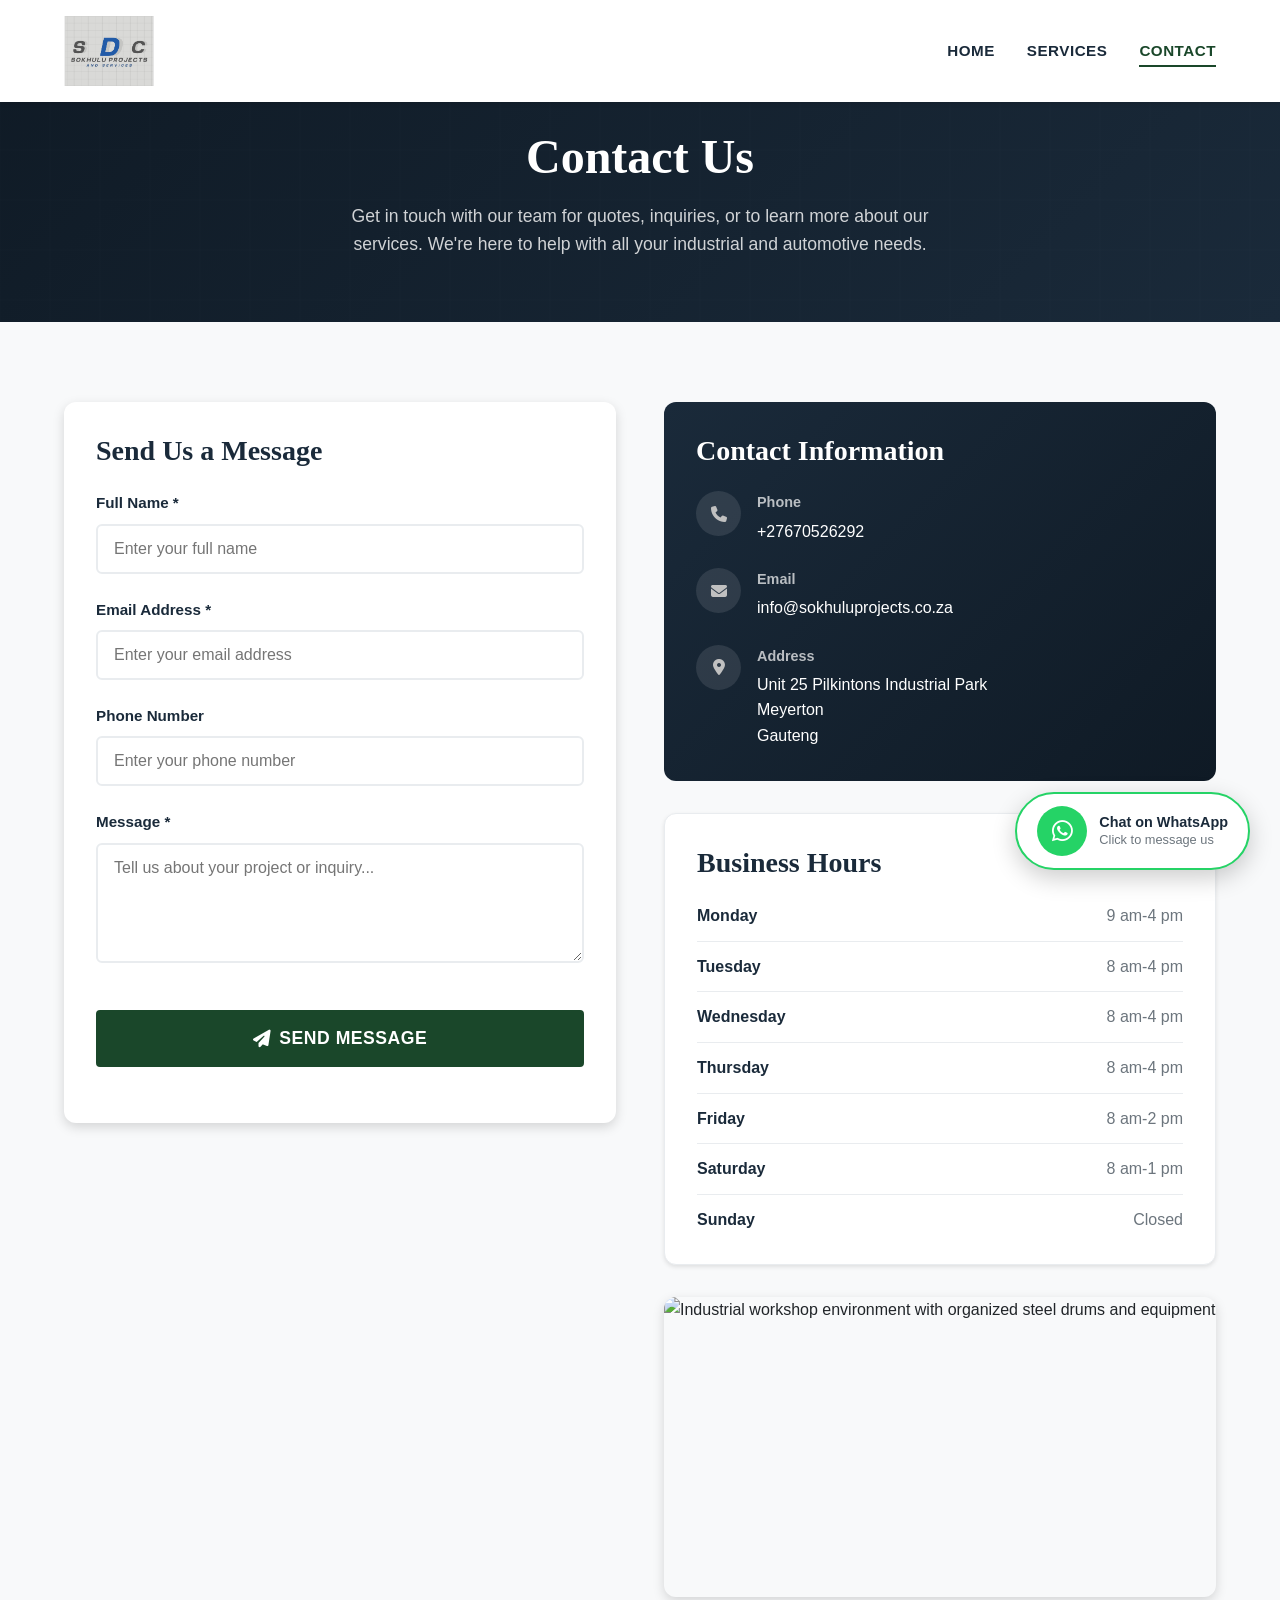
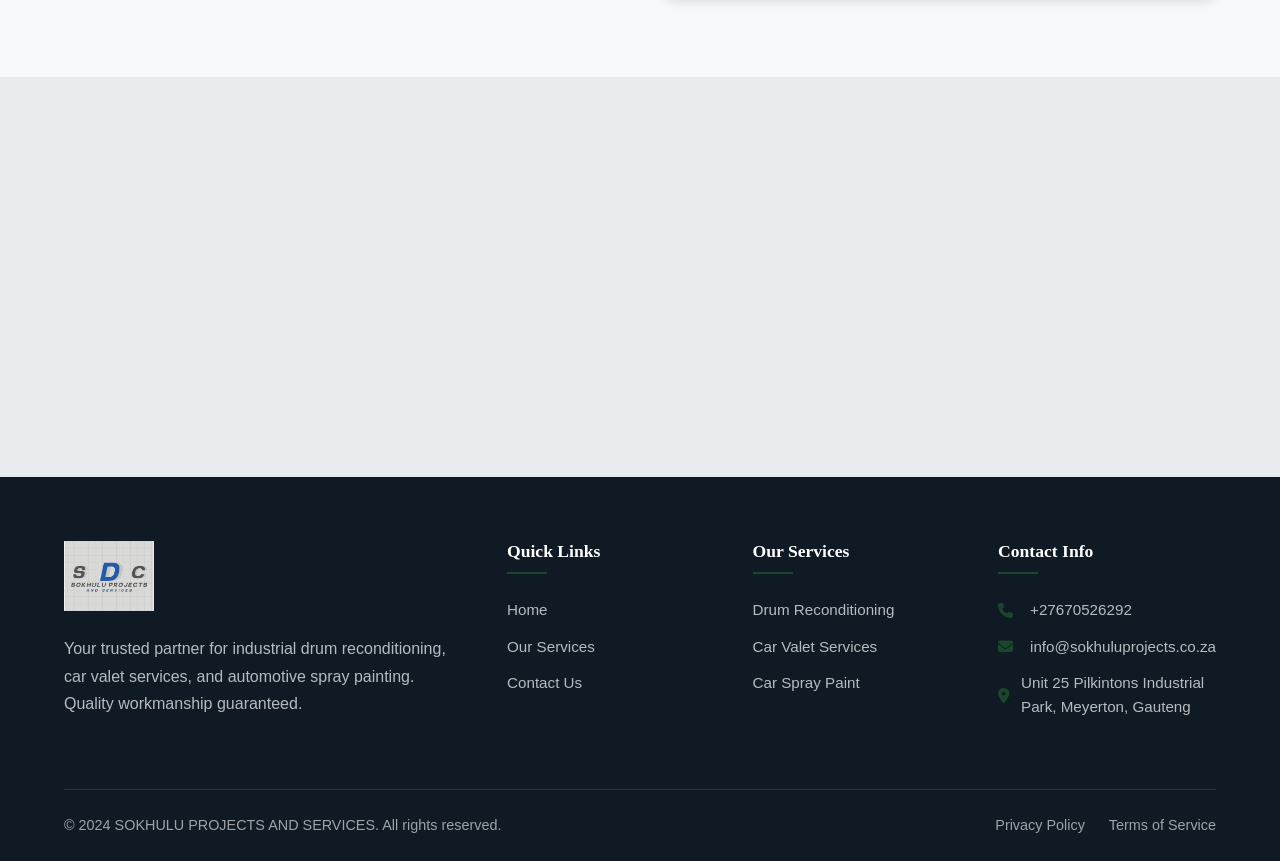
==== contact.html @ 8f5c1dcd "Redesigned services page with catalog layout, updated logo to new image, fixed text overflow issues" ====
<!DOCTYPE html>
<html lang="en">
<head>
    <meta charset="-8">
    <meta name="viewport" content="width=device-width, initial-scale=1.0">
    <meta name="description" content="Contact SOKHULU PROJECTS AND SERVICES for industrial drum reconditioning, car valet, and spray paint services. Get a free quote today.">
    <title>Contact Us | SOKHULU PROJECTS AND SERVICES</title>
    <link rel="stylesheet" href="css/styles.css">
    <link rel="stylesheet" href="https://cdnjs.cloudflare.com/ajax/libs/font-awesome/6.4.0/css/all.min.css">
</head>
<body>
    <!-- Header -->
    <header class="header" id="header">
        <div class="container">
            <div class="header-inner">
                <a href="index.html" class="logo">
                    <img src="images/WhatsApp Image 2026-04-15 at 10.08.15.jpeg" alt="SOKHULU PROJECTS AND SERVICES" style="height: 70px; width: auto; object-fit: contain;">
                </a>
                <nav class="nav">
                    <ul class="nav-list" id="navList">
                        <li><a href="index.html" class="nav-link">Home</a></li>
                        <li><a href="services.html" class="nav-link">Services</a></li>
                        <li><a href="contact.html" class="nav-link active">Contact</a></li>
                    </ul>
                    <button class="mobile-menu-btn" id="mobileMenuBtn" aria-label="Toggle Menu">
                        <span></span>
                        <span></span>
                        <span></span>
                    </button>
                </nav>
            </div>
        </div>
    </header>

    <!-- Page Header -->
    <section class="page-header">
        <div class="container">
            <div class="page-header-content">
                <h1>Contact Us</h1>
                <p>Get in touch with our team for quotes, inquiries, or to learn more about our services. We're here to help with all your industrial and automotive needs.</p>
            </div>
        </div>
    </section>

    <!-- Contact Form Section -->
    <section class="section" style="background: var(--off-white);">
        <div class="container">
            <div class="contact-grid">
                <div class="contact-form-container">
                    <h3 style="margin-bottom: 1.5rem; color: var(--navy-blue);">Send Us a Message</h3>
                    <form id="contactForm" action="#" method="POST">
                        <div class="form-group">
                            <label for="contactName" class="form-label">Full Name *</label>
                            <input type="text" id="contactName" name="name" class="form-input" placeholder="Enter your full name" required>
                        </div>
                        <div class="form-group">
                            <label for="contactEmail" class="form-label">Email Address *</label>
                            <input type="email" id="contactEmail" name="email" class="form-input" placeholder="Enter your email address" required>
                        </div>
                        <div class="form-group">
                            <label for="contactPhone" class="form-label">Phone Number</label>
                            <input type="tel" id="contactPhone" name="phone" class="form-input" placeholder="Enter your phone number">
                        </div>
                        <div class="form-group">
                            <label for="contactMessage" class="form-label">Message *</label>
                            <textarea id="contactMessage" name="message" class="form-textarea" placeholder="Tell us about your project or inquiry..." required></textarea>
                        </div>
                        <div class="form-group">
                            <button type="submit" class="btn btn-primary form-submit">
                                <i class="fas fa-paper-plane" style="margin-right: 0.5rem;"></i>Send Message
                            </button>
                        </div>
                    </form>
                </div>
                <div class="contact-info-container">
                    <div class="contact-details">
                        <h3>Contact Information</h3>
                        <div class="contact-detail-item">
                            <i class="fas fa-phone"></i>
                            <div>
                                <strong>Phone</strong>
                                <span>+27670526292</span>
                            </div>
                        </div>
                        <div class="contact-detail-item">
                            <i class="fas fa-envelope"></i>
                            <div>
                                <strong>Email</strong>
                                <span>info@sokhuluprojects.co.za</span>
                            </div>
                        </div>
                        <div class="contact-detail-item">
                            <i class="fas fa-map-marker-alt"></i>
                            <div>
                                <strong>Address</strong>
                                <span>Unit 25 Pilkintons Industrial Park<br>Meyerton<br>Gauteng</span>
                            </div>
                        </div>
                    </div>
                    <div class="business-hours">
                        <h3>Business Hours</h3>
                        <div class="hours-list">
                            <div class="hour-item">
                                <span class="day">Monday</span>
                                <span class="time">9 am-4 pm</span>
                            </div>
                            <div class="hour-item">
                                <span class="day">Tuesday</span>
                                <span class="time">8 am-4 pm</span>
                            </div>
                            <div class="hour-item">
                                <span class="day">Wednesday</span>
                                <span class="time">8 am-4 pm</span>
                            </div>
                            <div class="hour-item">
                                <span class="day">Thursday</span>
                                <span class="time">8 am-4 pm</span>
                            </div>
                            <div class="hour-item">
                                <span class="day">Friday</span>
                                <span class="time">8 am-2 pm</span>
                            </div>
                            <div class="hour-item">
                                <span class="day">Saturday</span>
                                <span class="time">8 am-1 pm</span>
                            </div>
                            <div class="hour-item">
                                <span class="day">Sunday</span>
                                <span class="time">Closed</span>
                            </div>
                        </div>
                    </div>
                    <div class="contact-image">
                        <img src="https://images.unsplash.com/photo-1565793298595-6a879b1d9492?w=800&q=80" alt="Industrial workshop environment with organized steel drums and equipment" loading="lazy">
                    </div>
                </div>
            </div>
        </div>
    </section>

    <!-- Map Section -->
    <section class="section" style="padding: 0; background: var(--gray-light);">
        <div class="map-container" style="height: 400px;">
            <iframe 
                src="https://www.google.com/maps/embed?pb=!1m18!1m12!1m3!1d3582.0319327755747!2d28.0473053150278!3d-26.204102983442!2m3!1f0!2f0!3f0!3m2!1i1024!2i768!4f13.1!3m3!1m2!1s0x1e950c68534b6e7b%3A0x3c6b8e7a8c6d8e7a!2sJohannesburg%2C%20South%20Africa!5e0!3m2!1sen!2sus!4v1234567890" 
                width="100%" 
                height="100%" 
                style="border:0;" 
                allowfullscreen="" 
                loading="lazy" 
                referrerpolicy="no-referrer-when-downgrade"
                title="SOKHULU PROJECTS AND SERVICES Location">
            </iframe>
        </div>
    </section>

    <!-- Footer -->
    <footer class="footer">
        <div class="container">
            <div class="footer-grid">
                <div class="footer-brand">
                    <a href="index.html" class="logo" style="margin-bottom: 1rem;">
                        <img src="images/WhatsApp Image 2026-04-15 at 10.08.15.jpeg" alt="SOKHULU PROJECTS AND SERVICES" style="height: 70px; width: auto; object-fit: contain;">
                    </a>
                    <p>Your trusted partner for industrial drum reconditioning, car valet services, and automotive spray painting. Quality workmanship guaranteed.</p>
                </div>
                <div class="footer-column">
                    <h4>Quick Links</h4>
                    <div class="footer-links">
                        <a href="index.html">Home</a>
                        <a href="services.html">Our Services</a>
                        <a href="contact.html">Contact Us</a>
                    </div>
                </div>
                <div class="footer-column">
                    <h4>Our Services</h4>
                    <div class="footer-links">
                        <a href="services.html#drum">Drum Reconditioning</a>
                        <a href="services.html#valet">Car Valet Services</a>
                        <a href="services.html#paint">Car Spray Paint</a>
                    </div>
                </div>
                <div class="footer-column footer-contact">
                    <h4>Contact Info</h4>
                    <p><i class="fas fa-phone"></i> +27670526292</p>
                    <p><i class="fas fa-envelope"></i> info@sokhuluprojects.co.za</p>
                    <p><i class="fas fa-map-marker-alt"></i> Unit 25 Pilkintons Industrial Park, Meyerton, Gauteng</p>
                </div>
            </div>
            <div class="footer-bottom">
                <p>&copy; 2024 SOKHULU PROJECTS AND SERVICES. All rights reserved.</p>
                <div class="footer-legal">
                    <a href="#">Privacy Policy</a>
                    <a href="#">Terms of Service</a>
                </div>
            </div>
        </div>
    </footer>

    <script src="js/main.js"></script>
</body>
</html>
---- css/styles.css ----
/* ========================================
   SOKHULU PROJECTS AND SERVICES
   Corporate Stylesheet
   Color Scheme: Deep Green, Navy Blue, White, Metallic Silver
   ======================================== */

/* CSS Variables */
:root {
    --primary-green: #1a472a;
    --dark-green: #0d2415;
    --light-green: #2d6a4f;
    --navy-blue: #1a2a3a;
    --dark-navy: #0f1a25;
    --light-navy: #2a3a4a;
    --silver: #c0c0c0;
    --light-silver: #e8e8e8;
    --metallic: #b8b8b8;
    --white: #ffffff;
    --off-white: #f8f9fa;
    --gray-light: #e9ecef;
    --gray-medium: #6c757d;
    --gray-dark: #343a40;
    --text-dark: #212529;
    --accent-gold: #d4af37;
    
    --font-primary: 'Segoe UI', Tahoma, Geneva, Verdana, sans-serif;
    --font-heading: 'Georgia', 'Times New Roman', serif;
    
    --transition-fast: 0.2s ease;
    --transition-medium: 0.3s ease;
    --transition-slow: 0.5s ease;
    
    --shadow-sm: 0 2px 4px rgba(0,0,0,0.1);
    --shadow-md: 0 4px 12px rgba(0,0,0,0.15);
    --shadow-lg: 0 8px 24px rgba(0,0,0,0.2);
    --shadow-xl: 0 12px 40px rgba(0,0,0,0.25);
}

/* Reset & Base */
*, *::before, *::after {
    margin: 0;
    padding: 0;
    box-sizing: border-box;
}

html {
    scroll-behavior: smooth;
    font-size: 16px;
}

body {
    font-family: var(--font-primary);
    line-height: 1.6;
    color: var(--text-dark);
    background-color: var(--white);
    overflow-x: hidden;
}

img {
    max-width: 100%;
    height: auto;
    display: block;
}

a {
    text-decoration: none;
    color: inherit;
    transition: var(--transition-medium);
}

ul, ol {
    list-style: none;
}

button {
    cursor: pointer;
    border: none;
    background: none;
    font-family: inherit;
}

/* Typography */
h1, h2, h3, h4, h5, h6 {
    font-family: var(--font-heading);
    font-weight: 600;
    line-height: 1.2;
    margin-bottom: 1rem;
    color: var(--navy-blue);
}

h1 { font-size: 3rem; }
h2 { font-size: 2.5rem; }
h3 { font-size: 1.75rem; }
h4 { font-size: 1.5rem; }
h5 { font-size: 1.25rem; }
h6 { font-size: 1rem; }

p {
    margin-bottom: 1rem;
    color: var(--gray-dark);
}

/* Utility Classes */
.container {
    max-width: 1200px;
    margin: 0 auto;
    padding: 0 1.5rem;
}

.container-narrow {
    max-width: 900px;
    margin: 0 auto;
    padding: 0 1.5rem;
}

.section {
    padding: 5rem 0;
}

.section-header {
    text-align: center;
    margin-bottom: 3rem;
}

.section-header h2 {
    position: relative;
    display: inline-block;
    padding-bottom: 1rem;
}

.section-header h2::after {
    content: '';
    position: absolute;
    bottom: 0;
    left: 50%;
    transform: translateX(-50%);
    width: 80px;
    height: 4px;
    background: linear-gradient(90deg, var(--primary-green), var(--silver));
    border-radius: 2px;
}

.section-header p {
    font-size: 1.1rem;
    color: var(--gray-medium);
    max-width: 600px;
    margin: 1rem auto 0;
}

/* Buttons */
.btn {
    display: inline-flex;
    align-items: center;
    justify-content: center;
    padding: 0.875rem 2rem;
    font-size: 1rem;
    font-weight: 600;
    text-transform: uppercase;
    letter-spacing: 0.5px;
    border-radius: 4px;
    transition: var(--transition-medium);
    cursor: pointer;
    border: 2px solid transparent;
}

.btn-primary {
    background: var(--primary-green);
    color: var(--white);
    border-color: var(--primary-green);
}

.btn-primary:hover {
    background: var(--dark-green);
    border-color: var(--dark-green);
    transform: translateY(-2px);
    box-shadow: var(--shadow-md);
}

.btn-secondary {
    background: transparent;
    color: var(--primary-green);
    border-color: var(--primary-green);
}

.btn-secondary:hover {
    background: var(--primary-green);
    color: var(--white);
    transform: translateY(-2px);
}

.btn-white {
    background: var(--white);
    color: var(--primary-green);
    border-color: var(--white);
}

.btn-white:hover {
    background: transparent;
    color: var(--white);
    transform: translateY(-2px);
}

.btn-navy {
    background: var(--navy-blue);
    color: var(--white);
    border-color: var(--navy-blue);
}

.btn-navy:hover {
    background: var(--dark-navy);
    border-color: var(--dark-navy);
    transform: translateY(-2px);
    box-shadow: var(--shadow-md);
}

/* Header & Navigation */
.header {
    position: fixed;
    top: 0;
    left: 0;
    right: 0;
    z-index: 1000;
    background: var(--white);
    box-shadow: var(--shadow-sm);
    transition: var(--transition-medium);
}

.header.scrolled {
    box-shadow: var(--shadow-md);
}

.header-inner {
    display: flex;
    align-items: center;
    justify-content: space-between;
    padding: 1rem 0;
}

.logo {
    display: flex;
    align-items: center;
    gap: 0.75rem;
}

.logo-icon {
    width: 50px;
    height: 50px;
    background: linear-gradient(135deg, var(--primary-green), var(--navy-blue));
    border-radius: 8px;
    display: flex;
    align-items: center;
    justify-content: center;
    color: var(--white);
    font-weight: 700;
    font-size: 1.5rem;
    flex-shrink: 0;
}

.logo-text {
    line-height: 1.2;
}

.logo-text span {
    display: block;
}

.logo-text .company-name {
    font-size: 1.1rem;
    font-weight: 700;
    color: var(--navy-blue);
    text-transform: uppercase;
    letter-spacing: 0.5px;
}

.logo-text .company-tagline {
    font-size: 0.75rem;
    color: var(--gray-medium);
    font-weight: 500;
}

.nav {
    display: flex;
    align-items: center;
    gap: 2rem;
}

.nav-list {
    display: flex;
    gap: 2rem;
}

.nav-link {
    font-weight: 600;
    font-size: 0.95rem;
    color: var(--navy-blue);
    text-transform: uppercase;
    letter-spacing: 0.5px;
    position: relative;
    padding: 0.5rem 0;
}

.nav-link::after {
    content: '';
    position: absolute;
    bottom: 0;
    left: 0;
    width: 0;
    height: 2px;
    background: var(--primary-green);
    transition: var(--transition-medium);
}

.nav-link:hover::after,
.nav-link.active::after {
    width: 100%;
}

.nav-link:hover,
.nav-link.active {
    color: var(--primary-green);
}

.mobile-menu-btn {
    display: none;
    flex-direction: column;
    gap: 5px;
    padding: 0.5rem;
}

.mobile-menu-btn span {
    display: block;
    width: 25px;
    height: 3px;
    background: var(--navy-blue);
    transition: var(--transition-medium);
    border-radius: 2px;
}

.mobile-menu-btn.active span:nth-child(1) {
    transform: rotate(45deg) translate(5px, 5px);
}

.mobile-menu-btn.active span:nth-child(2) {
    opacity: 0;
}

.mobile-menu-btn.active span:nth-child(3) {
    transform: rotate(-45deg) translate(7px, -6px);
}

/* Hero Section */
.hero {
    min-height: 100vh;
    background: linear-gradient(135deg, var(--dark-navy) 0%, var(--navy-blue) 50%, var(--dark-green) 100%);
    position: relative;
    display: flex;
    align-items: center;
    padding-top: 80px;
    overflow: hidden;
}

.hero::before {
    content: '';
    position: absolute;
    top: 0;
    left: 0;
    right: 0;
    bottom: 0;
    background: url('data:image/svg+xml,<svg xmlns="http://www.w3.org/2000/svg" viewBox="0 0 100 100"><rect fill="none" stroke="rgba(255,255,255,0.03)" stroke-width="0.5" x="0" y="0" width="100" height="100"/></svg>');
    background-size: 50px 50px;
    opacity: 0.5;
}

.hero-overlay {
    position: absolute;
    top: 0;
    left: 0;
    right: 0;
    bottom: 0;
    background: linear-gradient(45deg, rgba(26, 71, 42, 0.9) 0%, rgba(26, 42, 58, 0.85) 50%, rgba(13, 36, 21, 0.9) 100%);
}

.hero-content {
    position: relative;
    z-index: 2;
    display: grid;
    grid-template-columns: 1fr 1fr;
    gap: 4rem;
    align-items: center;
    max-width: 1200px;
    margin: 0 auto;
    padding: 0 1.5rem;
}

.hero-text {
    color: var(--white);
}

.hero-badge {
    display: inline-block;
    padding: 0.5rem 1rem;
    background: rgba(255, 255, 255, 0.1);
    border: 1px solid rgba(255, 255, 255, 0.2);
    border-radius: 50px;
    font-size: 0.85rem;
    text-transform: uppercase;
    letter-spacing: 1px;
    margin-bottom: 1.5rem;
    backdrop-filter: blur(10px);
}

.hero-title {
    font-size: 3.5rem;
    font-weight: 700;
    line-height: 1.1;
    margin-bottom: 1.5rem;
    color: var(--white);
}

.hero-title span {
    color: var(--silver);
}

.hero-subtitle {
    font-size: 1.25rem;
    color: rgba(255, 255, 255, 0.85);
    margin-bottom: 2rem;
    max-width: 500px;
}

.hero-buttons {
    display: flex;
    gap: 1rem;
    flex-wrap: wrap;
}

.hero-image {
    position: relative;
}

.hero-image img {
    border-radius: 12px;
    box-shadow: var(--shadow-xl);
    width: 100%;
    height: 450px;
    object-fit: cover;
}


/* Scroll Indicator */
.scroll-indicator {
    position: absolute;
    bottom: 2rem;
    left: 50%;
    transform: translateX(-50%);
    z-index: 3;
    color: var(--white);
    text-align: center;
}

.scroll-indicator span {
    display: block;
    font-size: 0.8rem;
    text-transform: uppercase;
    letter-spacing: 2px;
    margin-bottom: 0.5rem;
    opacity: 0.7;
}

.scroll-indicator i {
    animation: bounce 2s infinite;
}

@keyframes bounce {
    0%, 20%, 50%, 80%, 100% { transform: translateY(0); }
    40% { transform: translateY(-10px); }
    60% { transform: translateY(-5px); }
}

/* About Section */
.about-section {
    background: var(--off-white);
}

.about-grid {
    display: grid;
    grid-template-columns: 1fr 1fr;
    gap: 4rem;
    align-items: center;
}

.about-image {
    position: relative;
}

.about-image img {
    border-radius: 12px;
    box-shadow: var(--shadow-lg);
    width: 100%;
    height: 400px;
    object-fit: cover;
}

.about-image::after {
    content: '';
    position: absolute;
    bottom: -20px;
    right: -20px;
    width: 200px;
    height: 200px;
    background: var(--primary-green);
    border-radius: 12px;
    z-index: -1;
    opacity: 0.1;
}

.about-content h2 {
    text-align: left;
}

.about-content h2::after {
    left: 0;
    transform: none;
}

.about-features {
    display: grid;
    grid-template-columns: repeat(3, 1fr);
    gap: 1.5rem;
    margin-top: 2rem;
}

.about-feature {
    text-align: center;
    padding: 1.5rem;
    background: var(--white);
    border-radius: 8px;
    box-shadow: var(--shadow-sm);
    transition: var(--transition-medium);
}

.about-feature:hover {
    transform: translateY(-5px);
    box-shadow: var(--shadow-md);
}

.about-feature-icon {
    width: 60px;
    height: 60px;
    background: linear-gradient(135deg, var(--primary-green), var(--light-green));
    border-radius: 50%;
    display: flex;
    align-items: center;
    justify-content: center;
    margin: 0 auto 1rem;
    color: var(--white);
    font-size: 1.5rem;
}

.about-feature h4 {
    font-size: 1rem;
    margin-bottom: 0.5rem;
    color: var(--navy-blue);
}

.about-feature p {
    font-size: 0.9rem;
    color: var(--gray-medium);
    margin-bottom: 0;
}

/* Services Section */
.services-section {
    background: var(--white);
}

.services-grid {
    display: grid;
    grid-template-columns: repeat(3, 1fr);
    gap: 2rem;
}

.service-card {
    background: var(--white);
    border-radius: 12px;
    overflow: hidden;
    box-shadow: var(--shadow-md);
    transition: var(--transition-medium);
    border: 1px solid var(--gray-light);
}

.service-card:hover {
    transform: translateY(-8px);
    box-shadow: var(--shadow-xl);
}

.service-image {
    position: relative;
    overflow: hidden;
    height: 220px;
}

.service-image img {
    width: 100%;
    height: 100%;
    object-fit: cover;
    transition: var(--transition-slow);
}

.service-card:hover .service-image img {
    transform: scale(1.1);
}

.service-content {
    padding: 1.5rem;
}

.service-content h3 {
    color: var(--navy-blue);
    margin-bottom: 0.75rem;
    font-size: 1.4rem;
}

.service-content p {
    color: var(--gray-medium);
    font-size: 0.95rem;
    line-height: 1.6;
}

/* Why Choose Us Section */
.why-us-section {
    background: linear-gradient(135deg, var(--navy-blue), var(--dark-navy));
    color: var(--white);
}

.why-us-section .section-header h2,
.why-us-section .section-header p {
    color: var(--white);
}

.why-us-grid {
    display: grid;
    grid-template-columns: repeat(4, 1fr);
    gap: 2rem;
}

.why-us-card {
    text-align: center;
    padding: 2rem 1.5rem;
    background: rgba(255, 255, 255, 0.05);
    border: 1px solid rgba(255, 255, 255, 0.1);
    border-radius: 12px;
    transition: var(--transition-medium);
    backdrop-filter: blur(10px);
}

.why-us-card:hover {
    background: rgba(255, 255, 255, 0.1);
    transform: translateY(-5px);
    border-color: rgba(255, 255, 255, 0.2);
}

.why-us-icon {
    width: 80px;
    height: 80px;
    background: linear-gradient(135deg, var(--primary-green), var(--light-green));
    border-radius: 50%;
    display: flex;
    align-items: center;
    justify-content: center;
    margin: 0 auto 1.5rem;
    color: var(--white);
    font-size: 2rem;
    box-shadow: 0 4px 20px rgba(26, 71, 42, 0.4);
}

.why-us-card h3 {
    color: var(--white);
    font-size: 1.2rem;
    margin-bottom: 0.75rem;
}

.why-us-card p {
    color: rgba(255, 255, 255, 0.8);
    font-size: 0.95rem;
    margin-bottom: 0;
}

/* Testimonials Section */
.testimonials-section {
    background: var(--off-white);
}

.testimonials-grid {
    display: grid;
    grid-template-columns: repeat(3, 1fr);
    gap: 2rem;
}

.testimonial-card {
    background: var(--white);
    padding: 2rem;
    border-radius: 12px;
    box-shadow: var(--shadow-sm);
    position: relative;
    transition: var(--transition-medium);
}

.testimonial-card:hover {
    box-shadow: var(--shadow-md);
    transform: translateY(-3px);
}

.testimonial-card::before {
    content: '"';
    position: absolute;
    top: 1rem;
    left: 1.5rem;
    font-size: 4rem;
    color: var(--primary-green);
    opacity: 0.2;
    font-family: Georgia, serif;
    line-height: 1;
}

.testimonial-text {
    font-style: italic;
    color: var(--gray-dark);
    margin-bottom: 1.5rem;
    position: relative;
    z-index: 1;
    padding-top: 1rem;
}

.testimonial-author {
    display: flex;
    align-items: center;
    gap: 1rem;
}

.testimonial-avatar {
    width: 50px;
    height: 50px;
    background: linear-gradient(135deg, var(--primary-green), var(--navy-blue));
    border-radius: 50%;
    display: flex;
    align-items: center;
    justify-content: center;
    color: var(--white);
    font-weight: 600;
    font-size: 1.2rem;
}

.testimonial-info h4 {
    color: var(--navy-blue);
    font-size: 1rem;
    margin-bottom: 0.25rem;
}

.testimonial-info span {
    font-size: 0.85rem;
    color: var(--gray-medium);
}

/* Page Header */
.page-header {
    background: linear-gradient(135deg, var(--dark-navy), var(--navy-blue));
    padding: 8rem 0 4rem;
    text-align: center;
    color: var(--white);
    position: relative;
}

.page-header::before {
    content: '';
    position: absolute;
    top: 0;
    left: 0;
    right: 0;
    bottom: 0;
    background: url('data:image/svg+xml,<svg xmlns="http://www.w3.org/2000/svg" viewBox="0 0 100 100"><rect fill="none" stroke="rgba(255,255,255,0.03)" stroke-width="0.5" x="0" y="0" width="100" height="100"/></svg>');
    background-size: 50px 50px;
}

.page-header-content {
    position: relative;
    z-index: 2;
}

.page-header h1 {
    color: var(--white);
    font-size: 3rem;
    margin-bottom: 1rem;
}

.page-header p {
    color: rgba(255, 255, 255, 0.8);
    font-size: 1.1rem;
    max-width: 600px;
    margin: 0 auto;
}

/* Forms */
.form-section {
    background: var(--white);
    padding: 4rem 0;
}

.form-container {
    max-width: 700px;
    margin: 0 auto;
}

.form-row {
    display: grid;
    grid-template-columns: 1fr 1fr;
    gap: 1.5rem;
}

.form-group {
    margin-bottom: 1.5rem;
}

.form-group.full-width {
    grid-column: 1 / -1;
}

.form-label {
    display: block;
    margin-bottom: 0.5rem;
    font-weight: 600;
    color: var(--navy-blue);
    font-size: 0.95rem;
}

.form-input,
.form-select,
.form-textarea {
    width: 100%;
    padding: 0.875rem 1rem;
    border: 2px solid var(--gray-light);
    border-radius: 6px;
    font-size: 1rem;
    transition: var(--transition-medium);
    font-family: inherit;
    background: var(--white);
}

.form-input:focus,
.form-select:focus,
.form-textarea:focus {
    outline: none;
    border-color: var(--primary-green);
    box-shadow: 0 0 0 3px rgba(26, 71, 42, 0.1);
}

.form-textarea {
    resize: vertical;
    min-height: 120px;
}

.form-select {
    cursor: pointer;
    appearance: none;
    background-image: url('data:image/svg+xml,<svg xmlns="http://www.w3.org/2000/svg" width="12" height="12" viewBox="0 0 12 12"><path fill="%236c757d" d="M6 8L1 3h10z"/></svg>');
    background-repeat: no-repeat;
    background-position: right 1rem center;
    padding-right: 2.5rem;
}

.form-submit {
    width: 100%;
    padding: 1rem;
    font-size: 1.1rem;
    margin-top: 1rem;
}

/* Support Page Specific */
.support-grid {
    display: grid;
    grid-template-columns: 1fr 1fr;
    gap: 3rem;
    align-items: start;
}

.support-form-container {
    background: var(--white);
    padding: 2rem;
    border-radius: 12px;
    box-shadow: var(--shadow-md);
}

.support-info-container {
    display: flex;
    flex-direction: column;
    gap: 2rem;
}

.support-image {
    border-radius: 12px;
    overflow: hidden;
    box-shadow: var(--shadow-md);
}

.support-image img {
    width: 100%;
    height: 250px;
    object-fit: cover;
}

.support-contact-info {
    background: linear-gradient(135deg, var(--primary-green), var(--light-green));
    color: var(--white);
    padding: 2rem;
    border-radius: 12px;
}

.support-contact-info h3 {
    color: var(--white);
    margin-bottom: 1.5rem;
}

.contact-list {
    display: flex;
    flex-direction: column;
    gap: 1rem;
}

.contact-item {
    display: flex;
    align-items: center;
    gap: 1rem;
}

.contact-item i {
    width: 40px;
    height: 40px;
    background: rgba(255, 255, 255, 0.2);
    border-radius: 50%;
    display: flex;
    align-items: center;
    justify-content: center;
}

.contact-item span {
    font-size: 0.95rem;
}

/* FAQ Section */
.faq-section {
    background: var(--off-white);
}

.faq-container {
    max-width: 800px;
    margin: 0 auto;
}

.faq-item {
    background: var(--white);
    border-radius: 8px;
    margin-bottom: 1rem;
    overflow: hidden;
    box-shadow: var(--shadow-sm);
    border: 1px solid var(--gray-light);
}

.faq-question {
    width: 100%;
    padding: 1.25rem 1.5rem;
    display: flex;
    align-items: center;
    justify-content: space-between;
    text-align: left;
    font-weight: 600;
    color: var(--navy-blue);
    font-size: 1rem;
    transition: var(--transition-fast);
}

.faq-question:hover {
    background: var(--off-white);
}

.faq-question i {
    transition: var(--transition-medium);
    color: var(--primary-green);
}

.faq-item.active .faq-question i {
    transform: rotate(180deg);
}

.faq-answer {
    max-height: 0;
    overflow: hidden;
    transition: max-height 0.3s ease, padding 0.3s ease;
}

.faq-item.active .faq-answer {
    max-height: 500px;
    padding: 0 1.5rem 1.25rem;
}

.faq-answer p {
    color: var(--gray-dark);
    line-height: 1.7;
}

/* Contact Page Specific */
.contact-grid {
    display: grid;
    grid-template-columns: 1fr 1fr;
    gap: 3rem;
    align-items: start;
}

.contact-form-container {
    background: var(--white);
    padding: 2rem;
    border-radius: 12px;
    box-shadow: var(--shadow-md);
}

.contact-info-container {
    display: flex;
    flex-direction: column;
    gap: 2rem;
}

.contact-details {
    background: linear-gradient(135deg, var(--navy-blue), var(--dark-navy));
    color: var(--white);
    padding: 2rem;
    border-radius: 12px;
}

.contact-details h3 {
    color: var(--white);
    margin-bottom: 1.5rem;
}

.contact-detail-item {
    display: flex;
    align-items: flex-start;
    gap: 1rem;
    margin-bottom: 1.5rem;
}

.contact-detail-item:last-child {
    margin-bottom: 0;
}

.contact-detail-item i {
    width: 45px;
    height: 45px;
    background: rgba(255, 255, 255, 0.1);
    border-radius: 50%;
    display: flex;
    align-items: center;
    justify-content: center;
    flex-shrink: 0;
    color: var(--silver);
}

.contact-detail-item div strong {
    display: block;
    margin-bottom: 0.25rem;
    font-size: 0.9rem;
    color: rgba(255, 255, 255, 0.7);
}

.contact-detail-item div span {
    font-size: 1rem;
}

.business-hours {
    background: var(--white);
    padding: 2rem;
    border-radius: 12px;
    box-shadow: var(--shadow-sm);
    border: 1px solid var(--gray-light);
}

.business-hours h3 {
    color: var(--navy-blue);
    margin-bottom: 1.5rem;
}

.hours-list {
    display: flex;
    flex-direction: column;
    gap: 0.75rem;
}

.hour-item {
    display: flex;
    justify-content: space-between;
    padding-bottom: 0.75rem;
    border-bottom: 1px solid var(--gray-light);
}

.hour-item:last-child {
    border-bottom: none;
    padding-bottom: 0;
}

.hour-item .day {
    font-weight: 600;
    color: var(--navy-blue);
}

.hour-item .time {
    color: var(--gray-medium);
}

.map-container {
    background: var(--gray-light);
    border-radius: 12px;
    overflow: hidden;
    height: 300px;
    display: flex;
    align-items: center;
    justify-content: center;
    position: relative;
}

.map-placeholder {
    text-align: center;
    color: var(--gray-medium);
}

.map-placeholder i {
    font-size: 3rem;
    margin-bottom: 1rem;
    color: var(--primary-green);
}

.contact-image {
    border-radius: 12px;
    overflow: hidden;
    box-shadow: var(--shadow-md);
}

.contact-image img {
    width: 100%;
    height: 300px;
    object-fit: cover;
}

/* WhatsApp Popup */
.whatsapp-popup {
    position: fixed;
    bottom: 30px;
    right: 30px;
    z-index: 9999;
    display: flex;
    align-items: center;
    gap: 12px;
    background: var(--white);
    padding: 12px 20px;
    border-radius: 50px;
    box-shadow: var(--shadow-lg);
    transition: var(--transition-medium);
    cursor: pointer;
    border: 2px solid #25D366;
}

.whatsapp-popup:hover {
    transform: translateY(-3px);
    box-shadow: var(--shadow-xl);
}

.whatsapp-icon {
    width: 50px;
    height: 50px;
    background: #25D366;
    border-radius: 50%;
    display: flex;
    align-items: center;
    justify-content: center;
    color: var(--white);
    font-size: 1.5rem;
    flex-shrink: 0;
}

.whatsapp-text {
    display: flex;
    flex-direction: column;
    line-height: 1.3;
}

.whatsapp-text strong {
    color: var(--navy-blue);
    font-size: 0.9rem;
}

.whatsapp-text span {
    color: var(--gray-medium);
    font-size: 0.8rem;
}

.whatsapp-close {
    position: absolute;
    top: -8px;
    right: -8px;
    width: 24px;
    height: 24px;
    background: var(--gray-dark);
    color: var(--white);
    border-radius: 50%;
    display: flex;
    align-items: center;
    justify-content: center;
    font-size: 0.75rem;
    cursor: pointer;
    border: none;
    opacity: 0;
    transition: var(--transition-fast);
}

.whatsapp-popup:hover .whatsapp-close {
    opacity: 1;
}

.whatsapp-close:hover {
    background: #dc3545;
}

@media (max-width: 768px) {
    .whatsapp-popup {
        bottom: 20px;
        right: 20px;
        padding: 10px 16px;
    }
    
    .whatsapp-text {
        display: none;
    }
    
    .whatsapp-icon {
        width: 55px;
        height: 55px;
        font-size: 1.75rem;
    }
}

/* Footer */
.footer {
    background: var(--dark-navy);
    color: var(--white);
    padding: 4rem 0 0;
}

.footer-grid {
    display: grid;
    grid-template-columns: 2fr 1fr 1fr 1fr;
    gap: 3rem;
    padding-bottom: 3rem;
}

.footer-brand .logo-text .company-name {
    color: var(--white);
}

.footer-brand p {
    color: rgba(255, 255, 255, 0.7);
    margin: 1.5rem 0;
    line-height: 1.7;
}

.footer-social {
    display: flex;
    gap: 1rem;
}

.footer-social a {
    width: 40px;
    height: 40px;
    background: rgba(255, 255, 255, 0.1);
    border-radius: 50%;
    display: flex;
    align-items: center;
    justify-content: center;
    color: var(--white);
    transition: var(--transition-medium);
}

.footer-social a:hover {
    background: var(--primary-green);
    transform: translateY(-3px);
}

.footer-column h4 {
    color: var(--white);
    font-size: 1.1rem;
    margin-bottom: 1.5rem;
    position: relative;
    padding-bottom: 0.75rem;
}

.footer-column h4::after {
    content: '';
    position: absolute;
    bottom: 0;
    left: 0;
    width: 40px;
    height: 2px;
    background: var(--primary-green);
}

.footer-links {
    display: flex;
    flex-direction: column;
    gap: 0.75rem;
}

.footer-links a {
    color: rgba(255, 255, 255, 0.7);
    font-size: 0.95rem;
    transition: var(--transition-fast);
}

.footer-links a:hover {
    color: var(--white);
    padding-left: 5px;
}

.footer-contact p {
    color: rgba(255, 255, 255, 0.7);
    font-size: 0.95rem;
    margin-bottom: 0.75rem;
    display: flex;
    align-items: center;
    gap: 0.75rem;
}

.footer-contact i {
    color: var(--primary-green);
    width: 20px;
}

.footer-bottom {
    border-top: 1px solid rgba(255, 255, 255, 0.1);
    padding: 1.5rem 0;
    display: flex;
    justify-content: space-between;
    align-items: center;
}

.footer-bottom p {
    color: rgba(255, 255, 255, 0.6);
    font-size: 0.9rem;
    margin: 0;
}

.footer-legal {
    display: flex;
    gap: 1.5rem;
}

.footer-legal a {
    color: rgba(255, 255, 255, 0.6);
    font-size: 0.9rem;
}

.footer-legal a:hover {
    color: var(--white);
}

/* Responsive Design */
@media (max-width: 1024px) {
    .hero-content {
        gap: 2rem;
    }
    
    .hero-title {
        font-size: 2.8rem;
    }
    
    .why-us-grid {
        grid-template-columns: repeat(2, 1fr);
    }
    
    .footer-grid {
        grid-template-columns: repeat(2, 1fr);
    }
}

@media (max-width: 768px) {
    .nav-list {
        display: none;
        position: absolute;
        top: 100%;
        left: 0;
        right: 0;
        background: var(--white);
        flex-direction: column;
        padding: 1.5rem;
        box-shadow: var(--shadow-md);
        gap: 1rem;
    }
    
    .nav-list.active {
        display: flex;
    }
    
    .mobile-menu-btn {
        display: flex;
    }
    
    .hero {
        min-height: auto;
        padding: 100px 0 60px;
    }
    
    .hero-content {
        grid-template-columns: 1fr;
        text-align: center;
    }
    
    .hero-title {
        font-size: 2.2rem;
    }
    
    .hero-subtitle {
        margin: 0 auto 2rem;
    }
    
    .hero-buttons {
        justify-content: center;
    }
    
    .hero-image {
        order: -1;
    }
    
    .hero-image img {
        height: 300px;
    }
    
    .about-grid {
        grid-template-columns: 1fr;
        gap: 2rem;
    }
    
    .about-features {
        grid-template-columns: 1fr;
    }
    
    .services-grid {
        grid-template-columns: 1fr;
    }
    
    .why-us-grid {
        grid-template-columns: 1fr;
    }
    
    .testimonials-grid {
        grid-template-columns: 1fr;
    }
    
    .support-grid,
    .contact-grid {
        grid-template-columns: 1fr;
    }
    
    .form-row {
        grid-template-columns: 1fr;
    }
    
    .footer-grid {
        grid-template-columns: 1fr;
        gap: 2rem;
    }
    
    .footer-bottom {
        flex-direction: column;
        gap: 1rem;
        text-align: center;
    }
    
    .page-header h1 {
        font-size: 2rem;
    }
    
    h1 { font-size: 2rem; }
    h2 { font-size: 1.75rem; }
    h3 { font-size: 1.5rem; }
    
    .section {
        padding: 3rem 0;
    }
}

@media (max-width: 480px) {
    .hero-title {
        font-size: 1.8rem;
    }
    
    .hero-subtitle {
        font-size: 1rem;
    }
    
    .btn {
        padding: 0.75rem 1.5rem;
        font-size: 0.9rem;
    }
    
    .container {
        padding: 0 1rem;
    }
}

/* Animations */
@keyframes fadeInUp {
    from {
        opacity: 0;
        transform: translateY(30px);
    }
    to {
        opacity: 1;
        transform: translateY(0);
    }
}

.animate-fadeInUp {
    animation: fadeInUp 0.6s ease forwards;
}

/* Accessibility */
.sr-only {
    position: absolute;
    width: 1px;
    height: 1px;
    padding: 0;
    margin: -1px;
    overflow: hidden;
    clip: rect(0, 0, 0, 0);
    white-space: nowrap;
    border: 0;
}

/* Focus styles for accessibility */
a:focus-visible,
button:focus-visible,
input:focus-visible,
select:focus-visible,
textarea:focus-visible {
    outline: 2px solid var(--primary-green);
    outline-offset: 2px;
}
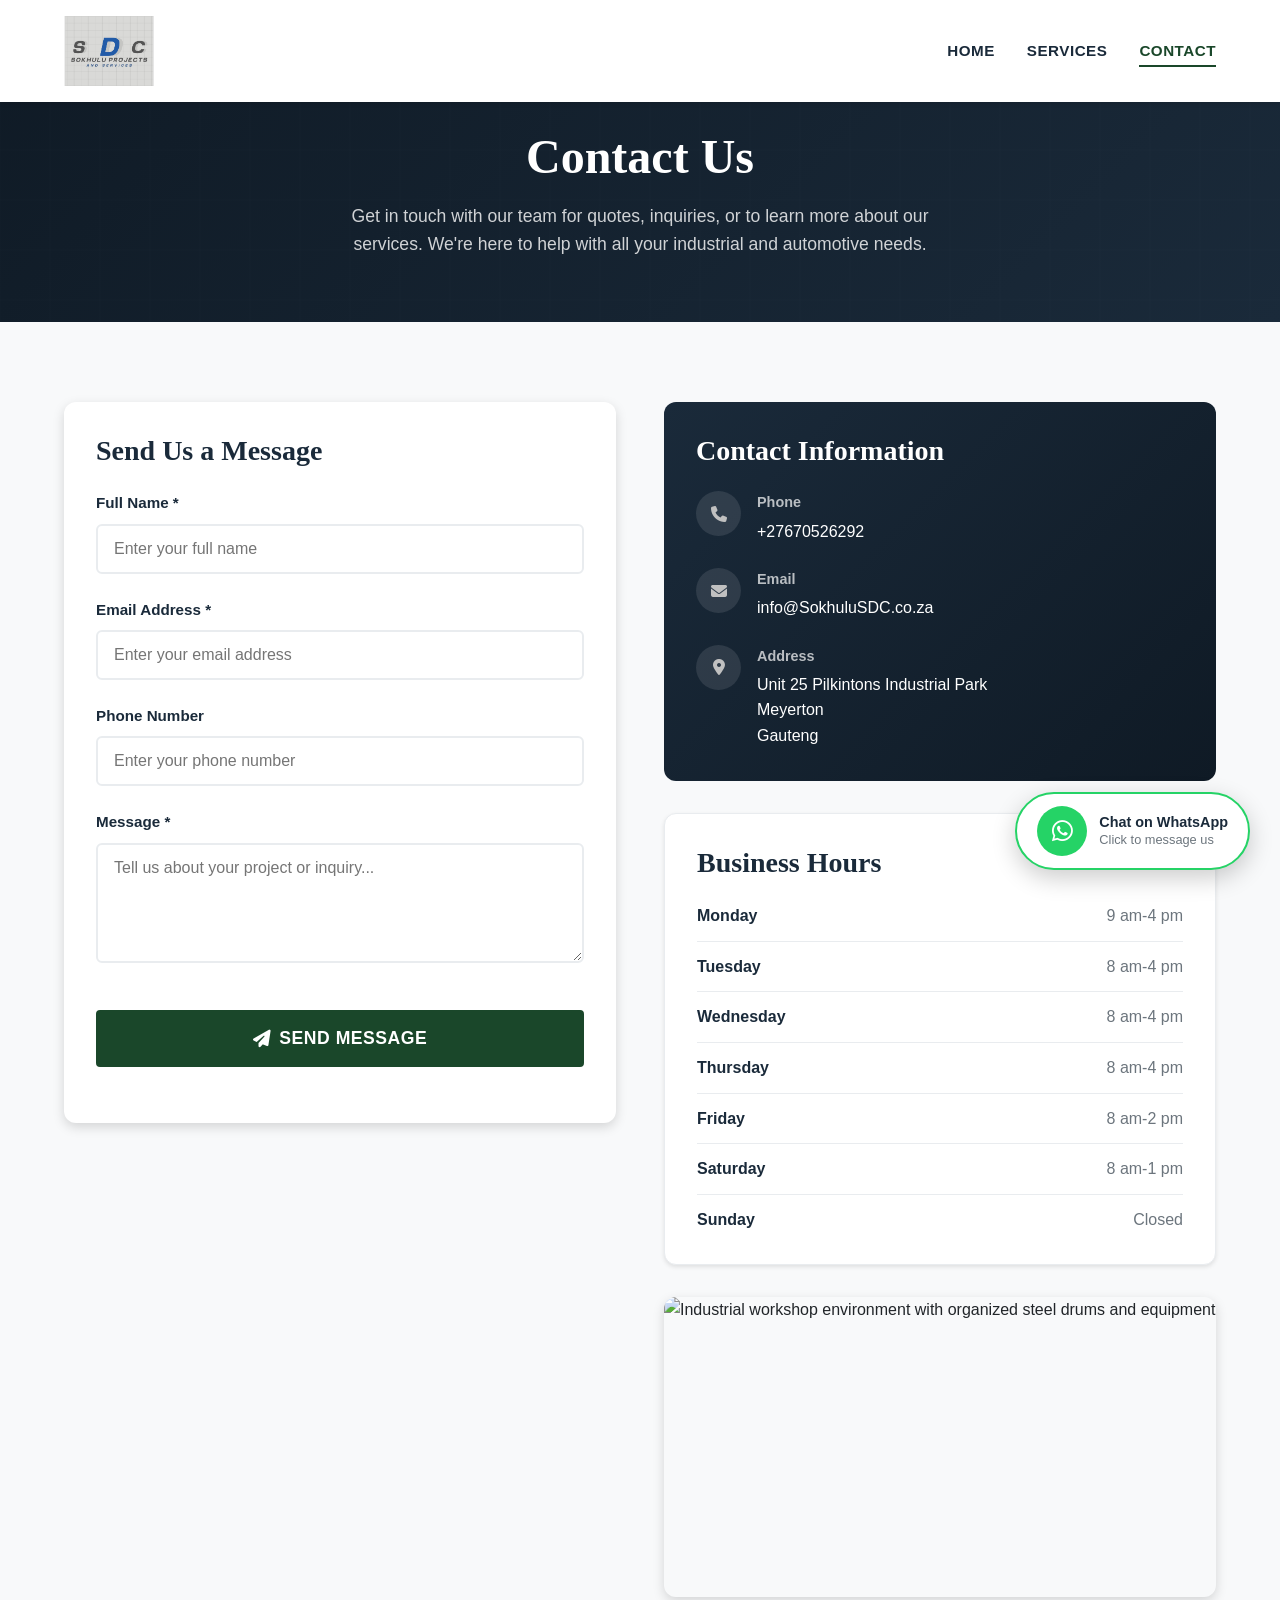
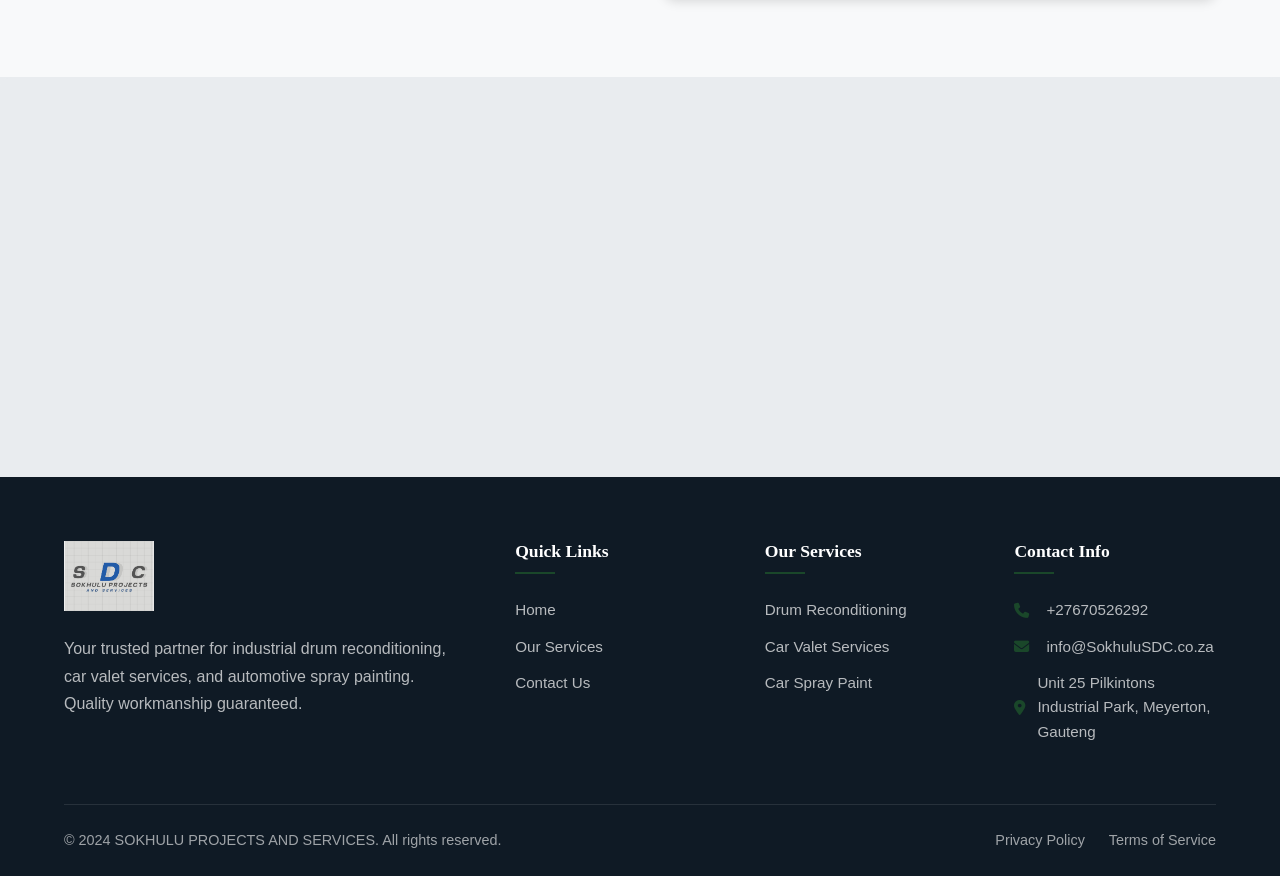
==== commit f5a44ff7: "Update email address to info@SokhuluSDC.co.za" ====
--- a/contact.html
+++ b/contact.html
@@ -86,7 +86,7 @@
                             <i class="fas fa-envelope"></i>
                             <div>
                                 <strong>Email</strong>
-                                <span>info@sokhuluprojects.co.za</span>
+                                <span>info@SokhuluSDC.co.za</span>
                             </div>
                         </div>
                         <div class="contact-detail-item">
@@ -183,7 +183,7 @@
                 <div class="footer-column footer-contact">
                     <h4>Contact Info</h4>
                     <p><i class="fas fa-phone"></i> +27670526292</p>
-                    <p><i class="fas fa-envelope"></i> info@sokhuluprojects.co.za</p>
+                    <p><i class="fas fa-envelope"></i> info@SokhuluSDC.co.za</p>
                     <p><i class="fas fa-map-marker-alt"></i> Unit 25 Pilkintons Industrial Park, Meyerton, Gauteng</p>
                 </div>
             </div>
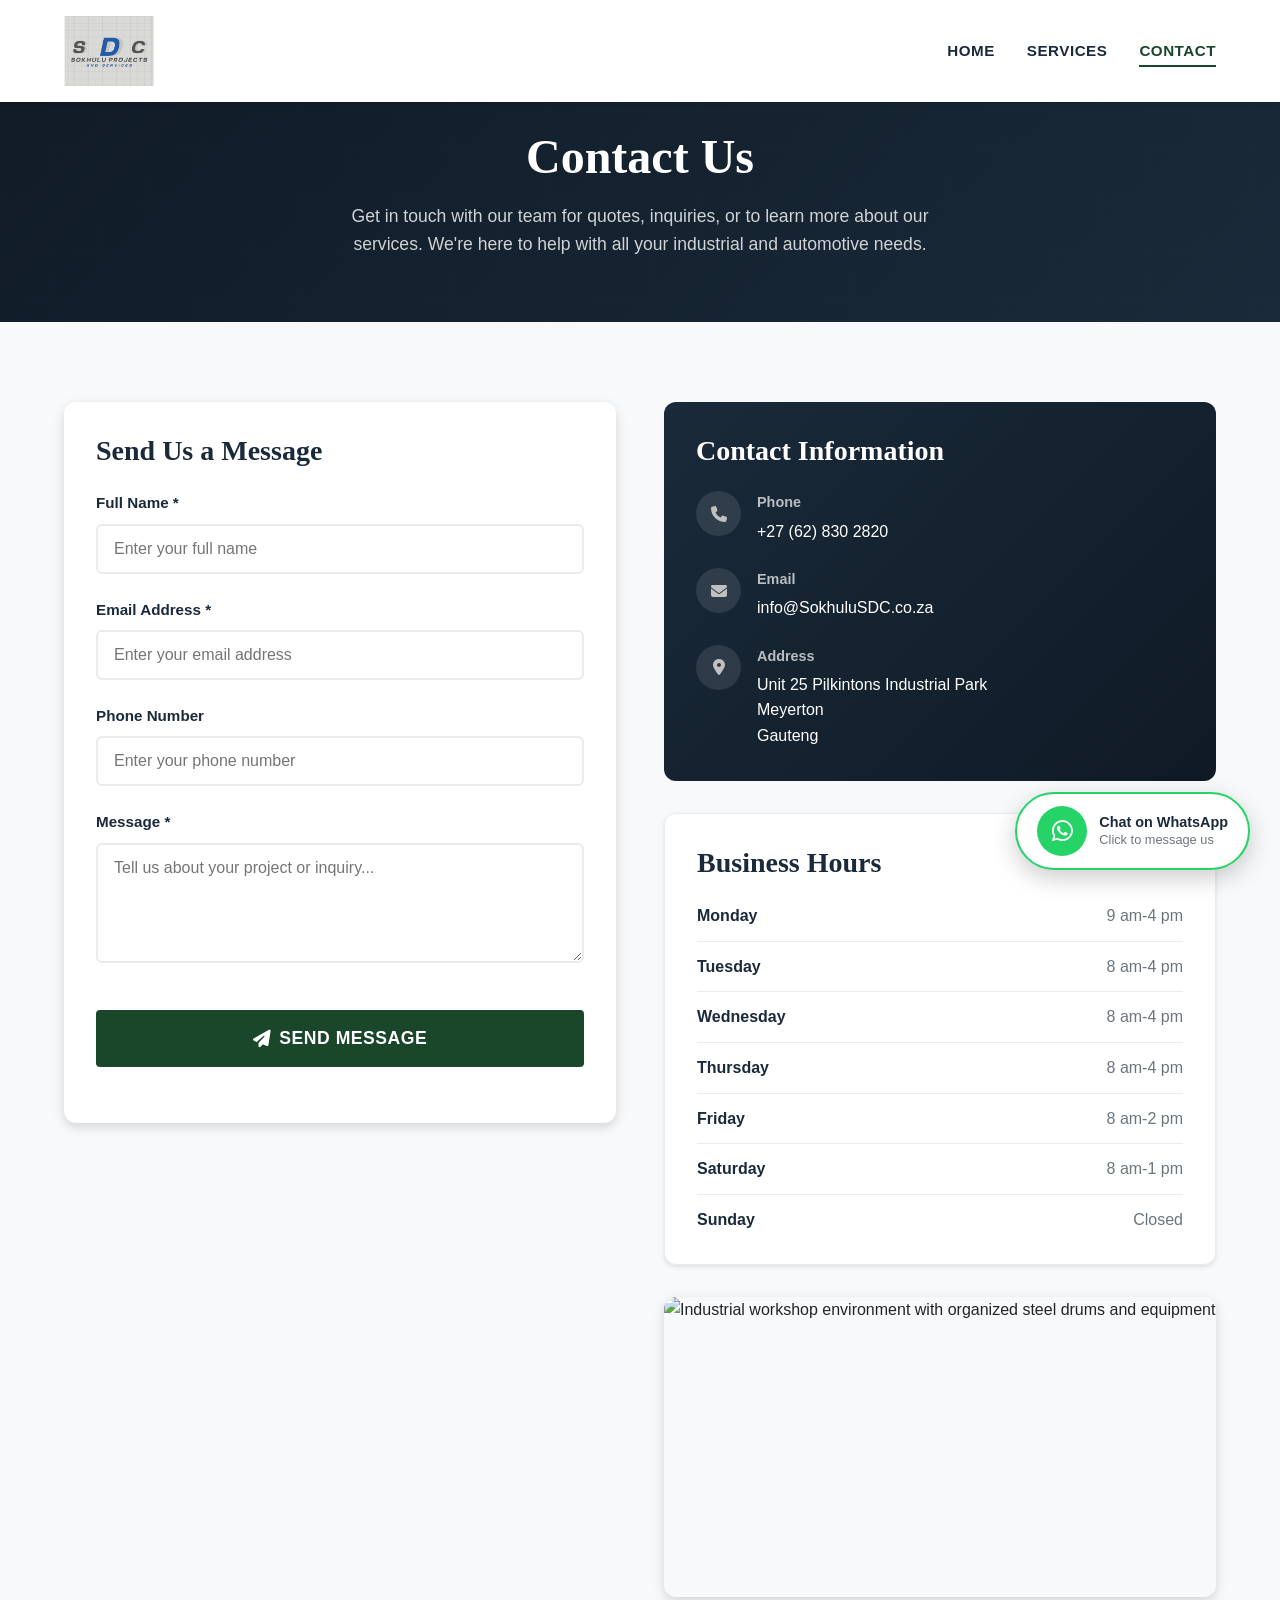
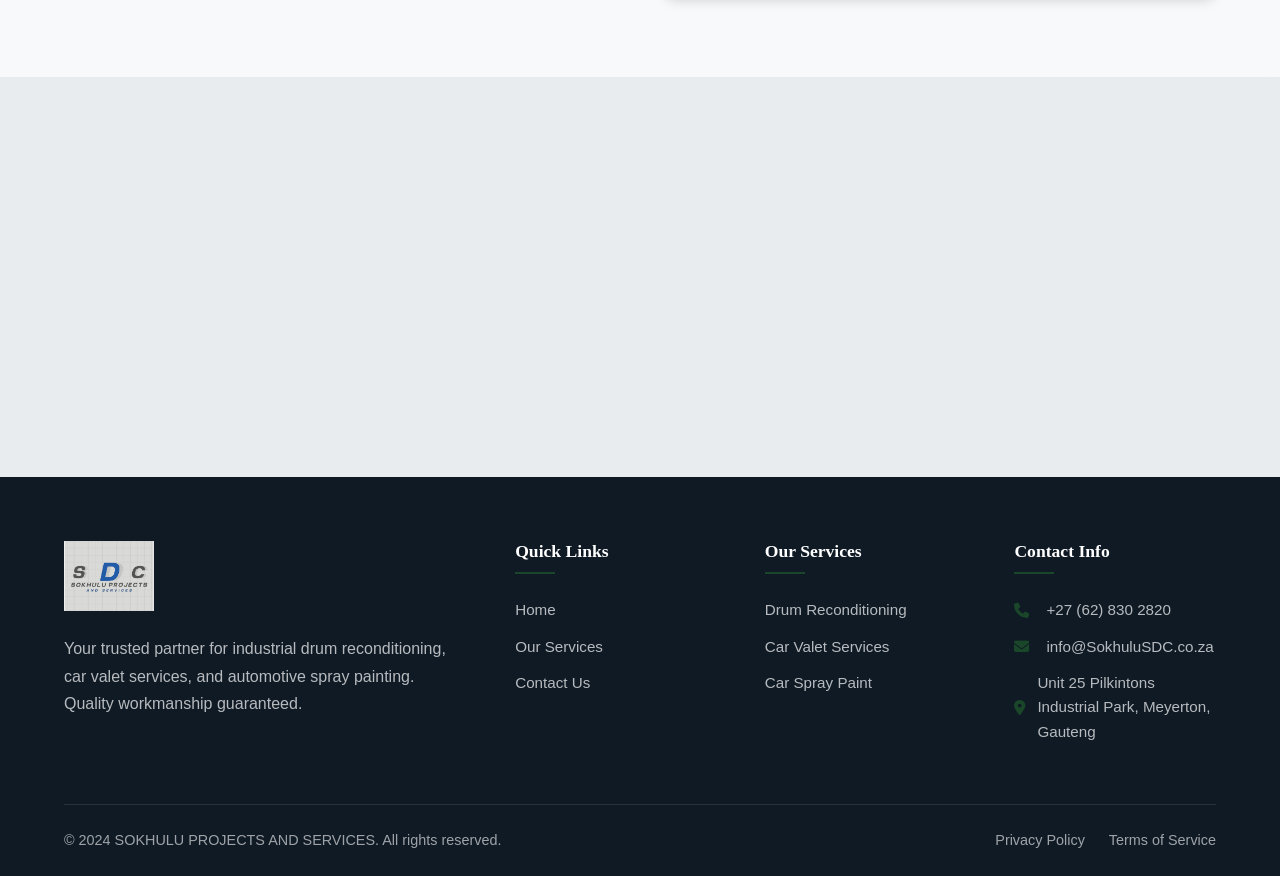
==== commit b4f24cf7: "Update contact phone number to +27 (62) 830 2820" ====
--- a/contact.html
+++ b/contact.html
@@ -79,7 +79,7 @@
                             <i class="fas fa-phone"></i>
                             <div>
                                 <strong>Phone</strong>
-                                <span>+27670526292</span>
+                                <span>+27 (62) 830 2820</span>
                             </div>
                         </div>
                         <div class="contact-detail-item">
@@ -182,7 +182,7 @@
                 </div>
                 <div class="footer-column footer-contact">
                     <h4>Contact Info</h4>
-                    <p><i class="fas fa-phone"></i> +27670526292</p>
+                    <p><i class="fas fa-phone"></i> +27 (62) 830 2820</p>
                     <p><i class="fas fa-envelope"></i> info@SokhuluSDC.co.za</p>
                     <p><i class="fas fa-map-marker-alt"></i> Unit 25 Pilkintons Industrial Park, Meyerton, Gauteng</p>
                 </div>
